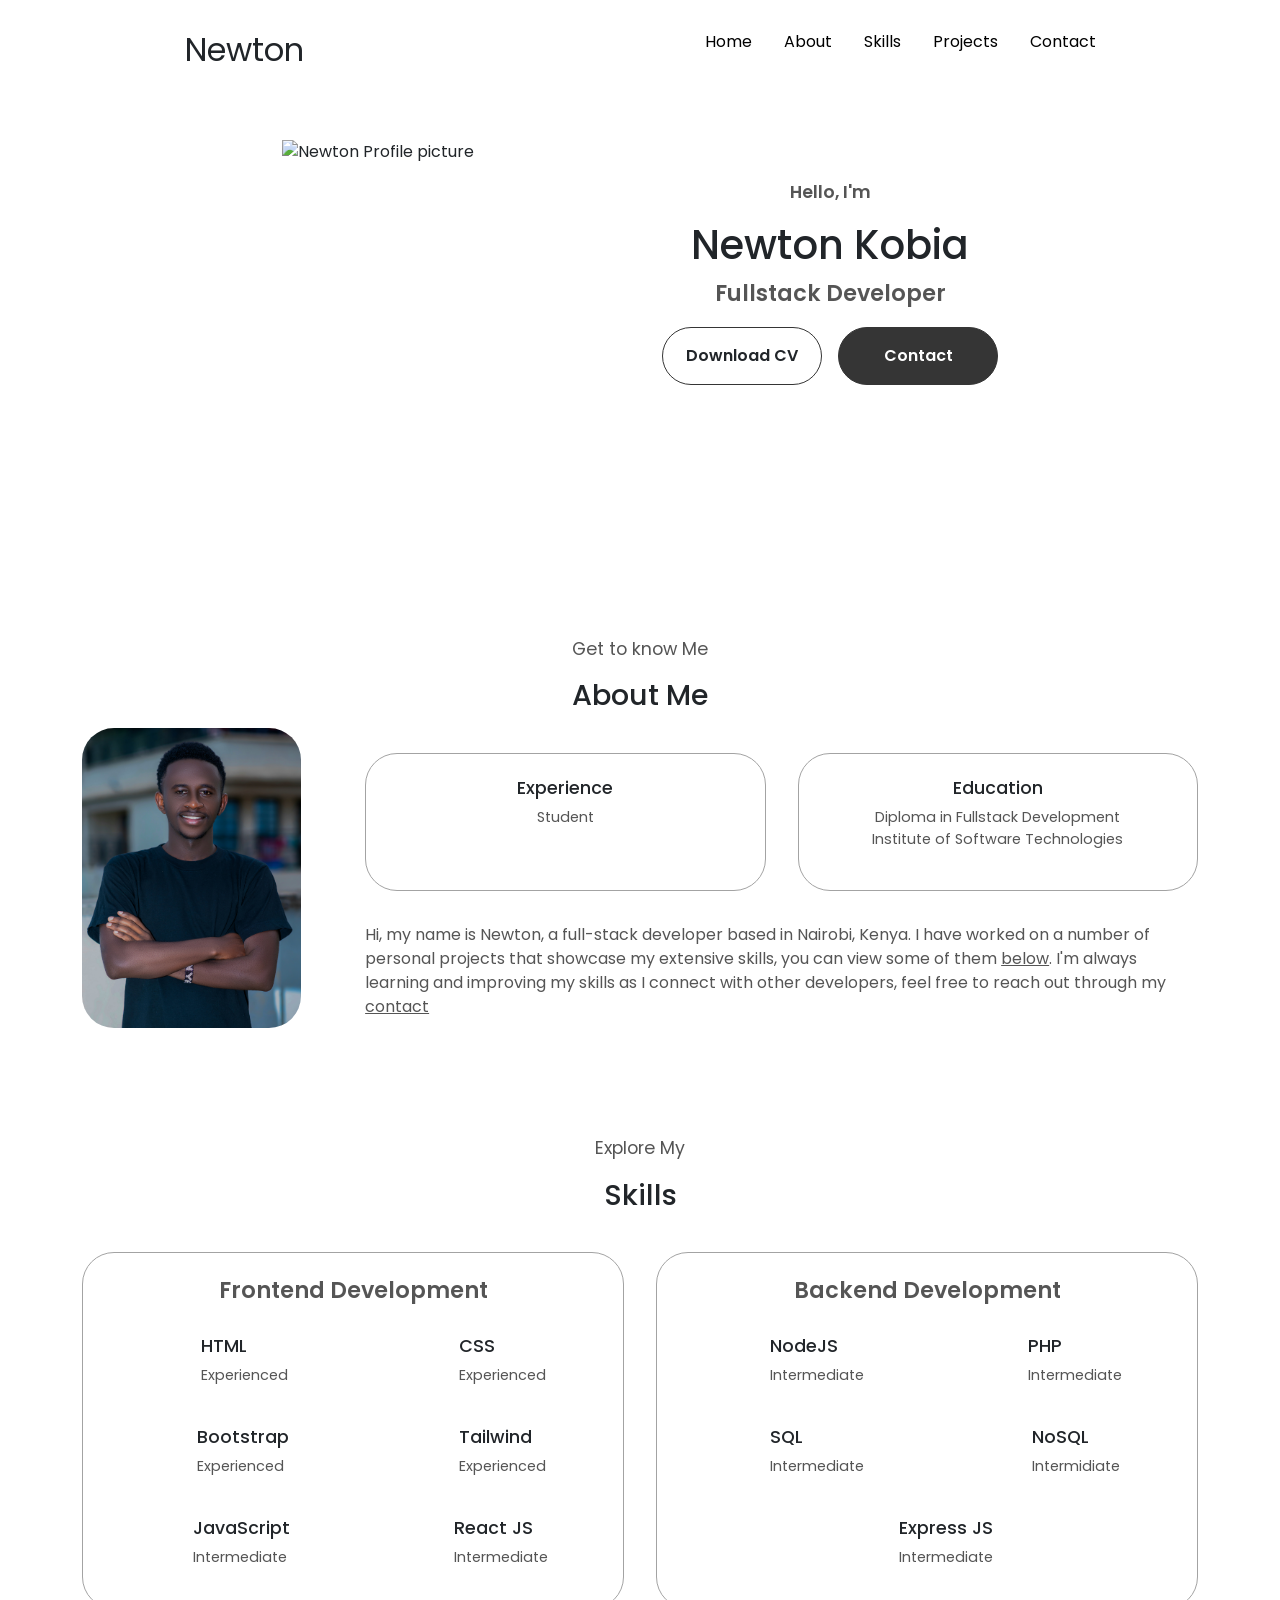
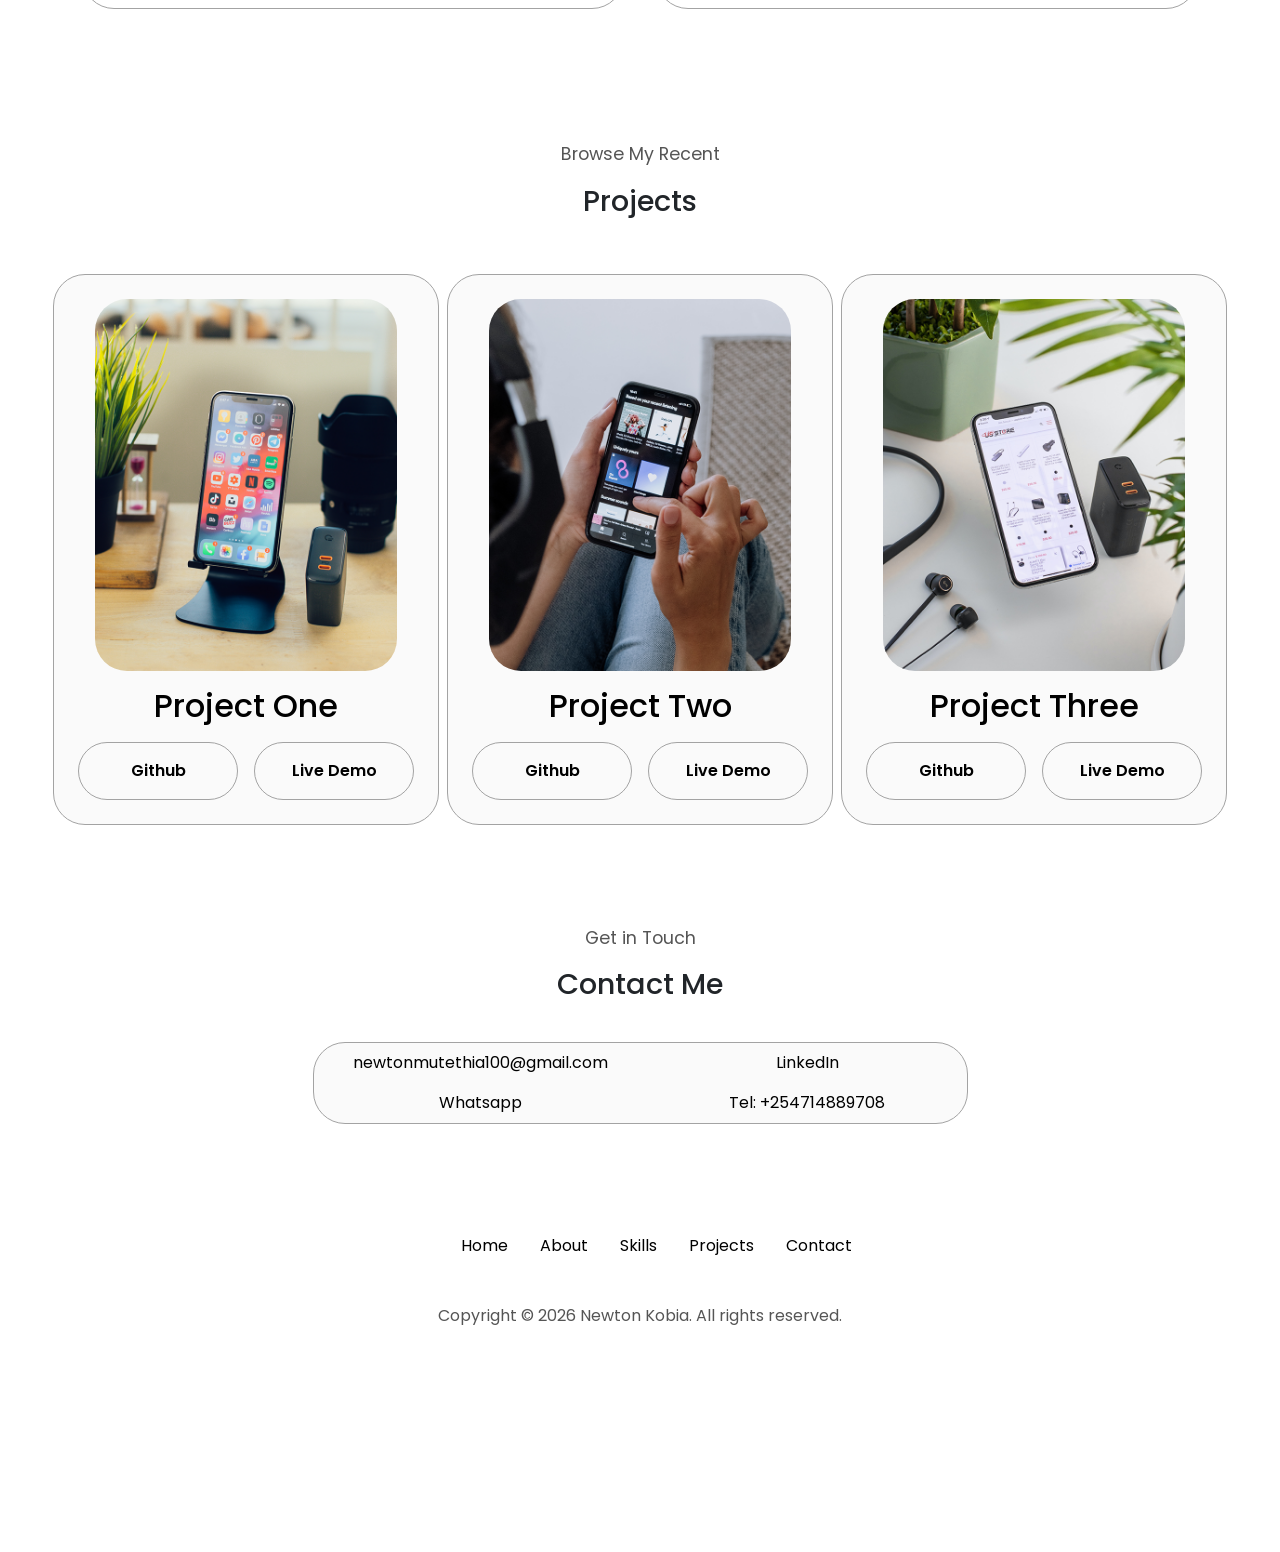
==== index.html @ 24b515c5 "Just changed the directory of the files and put them into another folder" ====
<!DOCTYPE html>
<html lang="en">
<head>
    <meta charset="UTF-8">
    <meta name="viewport" content="width=device-width, initial-scale=1.0">

    <!-- GOOGLE FONTS IMPORT LINKS -->
    <link rel="preconnect" href="https://fonts.googleapis.com">
    <link rel="preconnect" href="https://fonts.gstatic.com" crossorigin>
    <link href="https://fonts.googleapis.com/css2?family=Poppins:ital,wght@0,100;0,200;0,300;0,400;0,500;0,600;0,700;0,800;0,900;1,100;1,200;1,300;1,400;1,500;1,600;1,700;1,800;1,900&display=swap" rel="stylesheet">

    <!-- Links to styling materials -->
    <link href="https://cdn.jsdelivr.net/npm/bootstrap@5.3.3/dist/css/bootstrap.min.css" rel="stylesheet" integrity="sha384-QWTKZyjpPEjISv5WaRU9OFeRpok6YctnYmDr5pNlyT2bRjXh0JMhjY6hW+ALEwIH" crossorigin="anonymous">

    <!-- STYLE SHEETS LINKS -->
     <link rel="stylesheet" href="style.css">
     <link rel="stylesheet" href="mediaquerries.css">

     <!-- FONTAWESOME LINK FOR ICONS -->
     <script src="https://kit.fontawesome.com/ad7a39d08c.js" crossorigin="anonymous"></script>

     <!-- TITLE -->
    <title>Personal Portfolio - Newton Kobia</title>
</head>
<body>
    <div class="container">
        <!-- NAVIGATION LINKS -->
        <div>
            <nav id="desktop-nav" class="fixed-top">
                <div class="logo">Newton</div>
                <div>
                    <ul class="nav-links">
                        <li><a href="#profile">Home</a></li>
                        <li><a href="#about">About</a></li>
                        <li><a href="#experience">Skills</a></li>
                        <li><a href="#projects">Projects</a></li>
                        <li><a href="#contact">Contact</a></li>
                    </ul>
                </div>
            </nav>
            <nav id="hamburger-nav" class="fixed-top">
                <div class="logo">Newton</div>
                <div class="hamburger-menu">
                    <div class="hamburger-icon" onclick="toggleMenu()">
                        <span></span>
                        <span></span>
                        <span></span>
                    </div>
                    <div class="menu-links">
                        <li><a href="#profile" onclick="toggleMenu()">Home</a></li>
                        <li><a href="#about" onclick="toggleMenu()">About</a></li>
                        <li><a href="#experience" onclick="toggleMenu()">Skills</a></li>
                        <li><a href="#projects" onclick="toggleMenu()">Projects</a></li>
                        <li><a href="#contact" onclick="toggleMenu()">Contact</a></li>
                    </div>
                </div>
            </nav>
        </div>

        <section id="profile">
            <div class="section__pic-container">
                <img src="images/image.png" alt="Newton Profile picture">
            </div>
            <div class="section__text">
                <p class="section__text__p1">Hello, I'm</p>
                <h1 class="home-title">Newton Kobia</h1>
                <p class="section__text__p2">Fullstack Developer</p>
                <div class="btn-container">
                    <button class="btn btn-color-2" onclick="window.open('images/Muriti CV.pdf')">
                        Download CV
                    </button>
                    <button class="btn btn-color-1" onclick="location.href='./#contact'">
                        Contact
                    </button>
                </div>
                <div id="socials-container">
                    <a target="_blank" href="https://www.linkedin.com/in/newton-mutethia-3670652b3/"><i class="fa-brands fa-linkedin fa-2x"></i></a></i>
                    <a target="_blank" href="https://github.com/Kobia68"><i class="fa-brands fa-square-github fa-2x"></i></a></i>
                </div>
            </div>
        </section>

        <section id="about">
            <p class="section__text__p1">Get to know Me</p>
            <h1 class="title">About Me</h1>
            <div class="section-container">
                <div class="section__pic-container">
                    <img src="images/user.jpg" alt="Profile picture" class="about-pic">
                </div>
                <div class="about-details-container">
                    <div class="about-containers">
                        <div class="details-container">
                            <i class="fa-solid fa-medal fa-2x"></i>
                            <h3>Experience</h3>
                            <p>Student <!-- <br>Frontend Devepment--></p>
                        </div>
                        <div class="details-container">
                            <i class="fa-solid fa-user-graduate fa-2x"></i>
                            <h3>Education</h3>
                            <p>Diploma in Fullstack Development <br> Institute of Software Technologies</p>
                        </div>
                    </div>
                    <div class="text-container">
                        <p>Hi, my name is Newton, a full-stack developer based in Nairobi, Kenya. I have worked on a number of personal projects that showcase my extensive skills, you can view some of them <a style="color: #555;" href="#projects" onclick="toggleMenu()">below</a>. I'm always learning and improving my skills as I connect with other developers, feel free to reach out through my <a style="color: #555;" href="#contact" onclick="toggleMenu()">contact</a> </I></p>
                    </div>
                </div>
            </div>
        </section>

        <section id="experience">
            <p class="section__text__p1">Explore My</p>
            <h1 class="title">Skills</h1>
            <div class="experience-details-container">
                <div class="about-containers">
                    <div class="details-container">
                        <h2 class="experience-sub-title">Frontend Development</h2>
                        <div class="article-container">
                            <article>
                                <i class="fa-solid fa-circle-check"></i>
                                <div>
                                    <h3>HTML</h3>
                                    <p>Experienced</p>
                                </div>
                            </article>
                            <article>
                                <i class="fa-solid fa-circle-check"></i>
                                <div>
                                    <h3>CSS</h3>
                                    <p>Experienced</p>
                                </div>
                            </article>
                            
                            <article>
                                <i class="fa-solid fa-circle-check"></i>
                                <div>
                                    <h3>Bootstrap</h3>
                                    <p>Experienced</p>
                                </div>
                            </article>
                            <article>
                                <i class="fa-solid fa-circle-check"></i>
                                <div>
                                    <h3>Tailwind</h3>
                                    <p>Experienced</p>
                                </div>
                            </article>
                            <article>
                                <i class="fa-solid fa-circle-check"></i>
                                <div>
                                    <h3>JavaScript</h3>
                                    <p>Intermediate</p>
                                </div>
                            </article>
                            <article>
                                <i class="fa-solid fa-circle-check"></i>
                                <div>
                                    <h3>React JS</h3>
                                    <p>Intermediate</p>
                                </div>
                            </article>
                        </div>
                    </div>
                    <div class="details-container">
                        <h2 class="experience-sub-title">Backend Development</h2>
                        <div class="article-container">
                            <article>
                                <i class="fa-solid fa-circle-check"></i>
                                <div>
                                    <h3>NodeJS</h3>
                                    <p>Intermediate</p>
                                </div>
                            </article>
                            <article>
                                <i class="fa-solid fa-circle-check"></i>
                                <div>
                                    <h3>PHP</h3>
                                    <p>Intermediate</p>
                                </div>
                            </article>
                            
                            <article>
                                <i class="fa-solid fa-circle-check"></i>
                                <div>
                                    <h3>SQL</h3>
                                    <p>Intermediate</p>
                                </div>
                            </article>
                            <article>
                                <i class="fa-solid fa-circle-check"></i>
                                <div>
                                    <h3>NoSQL</h3>
                                    <p>Intermidiate</p>
                                </div>
                            </article>
                            <article>
                                <i class="fa-solid fa-circle-check"></i>
                                <div>
                                    <h3>Express JS</h3>
                                    <p>Intermediate</p>
                                </div>
                            </article>
                            <!-- <article>
                                <i class="fa-solid fa-circle-check"></i>
                                <div>
                                    <h3>TypeScript</h3>
                                    <p>Intermediate</p>
                                </div>
                            </article> -->
                        </div>
                    </div>
                </div>
            </div>
        </section>

        <section id="projects">
            <p class="section__text__p1">Browse My Recent</p>
            <h3 class="title">Projects</h3>
            <div class="experience-details-container">
                <div class="project-containers">
                    <div class="details-container color-container">
                        <div class="article-container">
                            <img src="images/work-1.png" class="project-img" alt="">
                        </div>
                        <h2 class="exprience-sub-title project-title">Project One</h2>
                        <div class="btn-container">
                            <button class="btn btn-color-2 project-btn" onclick="location.href='https://github.com/'">Github</button>
                            
                            <button class="btn btn-color-2 project-btn" onclick="location.href='https://github.com/'">Live Demo</button>
                        </div>
                    </div>
                    <div class="details-container color-container">
                        <div class="article-container">
                            <img src="images/work-2.png" class="project-img" alt="">
                        </div>
                        <h2 class="exprience-sub-title project-title">Project Two</h2>
                        <div class="btn-container">
                            <button class="btn btn-color-2 project-btn" onclick="location.href='https://github.com/'">Github</button>
                            
                            <button class="btn btn-color-2 project-btn" onclick="location.href='https://github.com/'">Live Demo</button>
                        </div>
                    </div>
                    <div class="details-container color-container">
                        <div class="article-container">
                            <img src="images/work-3.png" class="project-img" alt="">
                        </div>
                        <h2 class="exprience-sub-title project-title">Project Three</h2>
                        <div class="btn-container">
                            <button class="btn btn-color-2 project-btn" onclick="location.href='https://github.com/'">Github</button>
                            
                            <button class="btn btn-color-2 project-btn" onclick="location.href='https://github.com/'">Live Demo</button>
                        </div>
                    </div>
                </div>
            </div>
        </section>

        <section id="contact">
            <p class="section__text__p1">Get in Touch</p>
            <h3 class="title">Contact Me</h3>
            <div class="contact-info-upper-container">
                    <div class="contact-info-container">
                        <i class="fa-solid fa-envelope fa-xl"></i>                  
                            <a href="mailto:newtonmutethia100@gmail.com">
                                newtonmutethia100@gmail.com
                            </a>
                    </div>
                    <div class="contact-info-container">
                        <i class="fa-brands fa-linkedin fa-xl"></i>                   
                            <a href="https://www.linkedin.com/in/newton-mutethia-3670652b3/">
                                LinkedIn
                            </a>
                    </div> 
                    <div class="contact-info-container">
                        <i class="fw-semibold fa-brands fa-whatsapp fa-xl"></i>                   
                            <a href="https://wa.me/+254714889708" target="_blank">
                                Whatsapp
                            </a>
                    </div> 
                    <div class="contact-info-container">
                        <i class="fw-semibold fa-solid fa-phone fa-xl"></i>                   
                            <a href="tel: +254714889708">
                                Tel: +254714889708
                            </a>
                    </div> 
            </div>

            <footer>
                <nav>
                    <div class="nav-links-container">
                        <ul class="nav-links">
                            <li><a href="#profile">Home</a></li>
                            <li><a href="#about">About</a></li>
                            <li><a href="#experience">Skills</a></li>
                            <li><a href="#projects">Projects</a></li>
                            <li><a href="#contact">Contact</a></li>
                        </ul>
                    </div>
                </nav>
                <p>Copyright &#169; <span id="copyrightYear"></span> Newton Kobia. All rights reserved.</p>
            </footer>
        </section>
        
    </div>


    <script src="https://cdn.jsdelivr.net/npm/bootstrap@5.3.3/dist/js/bootstrap.bundle.min.js" integrity="sha384-YvpcrYf0tY3lHB60NNkmXc5s9fDVZLESaAA55NDzOxhy9GkcIdslK1eN7N6jIeHz" crossorigin="anonymous"></script>
    <script src="index.js"></script>
</body>
</html>
---- style.css ----
* {
    margin: 0;
    padding: 0;
    font-family: "Poppins", sans-serif;
    box-sizing: border-box;
}

html {
    scroll-behavior: smooth;
}

p {
    color: #555555;
}

/* TRANSITIONS */

a, .btn {
    transition: all 300ms ease;
}

nav, .nav-links {
    display: flex;
}

nav {
    justify-content: space-around;
    align-items: center;
    height: 100px;
    background: #fff;
}

.nav-links {
    gap: 2rem;
    list-style: none;
    font-size: 1rem;
}

.nav-links a {
    color: #000;
    text-decoration: none;
    text-decoration-color: #fff;
    position: relative;
    transition: 0.15s;
}

.nav-links a:hover {
    color: grey;
}

.nav-links a::after {
    content: '';
    background-color: grey;
    height: 0;
    width: 100%;
    position: absolute;
    bottom: -6px;
    left: 0;
    transition: 0.15s;
}

.nav-links a:hover::after {
    height: 3px;
}

.logo {
    font-size: 2rem;
}

.logo:hover {
    cursor: default;
}

/* HAMBUGER MENU */
#hamburger-nav {
    display: none;
}
.hamburger-menu {
    position: relative;
    display: inline-block;
}
.hamburger-icon {
    display: flex;
    flex-direction: column;
    justify-content: space-between;
    height: 24px;
    width: 30px;
    cursor: pointer;
}

.hamburger-icon span {
    width: 100%;
    height: 2px;
    background-color: #000;
    transition: all 0.3 ease-in-out;
}

.menu-links {
    position: absolute;
    top: 100%;
    right: 0;
    background-color: #fff;
    width: fit-content;
    max-height: 0;
    overflow: hidden;
    transition: all 0.3 ease-in-out;
}

.menu-links a {
    display: block;
    padding: 10px;
    text-align: center;
    font-size: 1rem;
    color: #000;
    text-decoration: none;
    transition: all 0.3 ease-in-out;
}

.menu-links li {
    list-style: none;
}

.menu-links.open { 
    max-height: 300px;
}

.hamburger-icon.open span:first-child {
    transform: rotate(45deg) translate(10px, 5px)
}

.hamburger-icon.open span:nth-child(2) {
    opacity: 0;
}

.hamburger-icon.open span:last-child {
    transform: rotate(-45deg) translate(10px, -5px)
}

.hamburger-icon span:first-child {
    transform: none;
    
}

.hamburger-icon span:first-child {
    opacity: 1;

}

.hamburger-icon span:first-child {
    transform: none;
}

/* SECTIONS */
section {
    padding-top: 100px;
    height: fit-content;
}

#profile {
    display: flex;
    justify-content: center;
    align-items: center;
    gap: 5rem;
    padding-top: 140px;
}

.section__pic-container {
    display: flex;
    height: 300px;
    width: 300px;
    margin: auto 0;
}

.section__text {
    align-self: center;
    text-align: center;
}

.section__text p {
    font-weight: 600;
}

.section__text__p1 {
    text-align: center;
    font-size: 1.1rem;
}

.section__text__p2 {
    font-size: 1.4rem;
    margin-bottom: 1rem;
}

.home-title {
    font-size: 2.5rem;
}

.title {
    font-size: 1.8rem;
    text-align: center;
}

#socials-container {
    display: flex;
    justify-content: center;
    margin-top: 1rem;
    gap: 1rem;
}

#socials-container a {
    text-decoration: none;
    color: #353535;
}

/* BUTTONS */
.btn-container {
    display: flex;
    justify-content: center;
    gap: 1rem;
}

.btn {
    font-weight: 600;
    transition: all 300ms ease;
    padding: 1rem;
    width: 10rem;
    border-radius: 2rem;
}

.btn-color-1,
.btn-color-2 {
    border: rgb(53, 53, 53) 0.1rem solid;
}

.btn-color-1:hover,
.btn-color-2:hover {
    cursor: pointer;
}

.btn-color-1,
.btn-color-2:hover {
    background: #353535;
    color: #fff;
}

.btn-color-1:hover {
    background: #000;
    color: #fff;
}

.btn-color-2 {
    background: none;
}

.btn-color-2:hover {
    border: #fff 0.1rem solid;
}

.btn-container {
    gap: 1rem;
}

/* ABOUT SECTION */
#about,
#experience {
    position: relative;
}

.about-containers {
    gap: 2rem;
    margin: 2rem 0;
}

.about-details-container {
    justify-content: center;
    flex-direction: column;
}

.about-containers,
.about-details-container {
    display: flex;
}

.about-pic {
    border-radius: 2rem;
}

.details-container {
    padding: 1.5rem;
    flex: 1;
    background: #fff;
    border-radius: 2rem;
    border: rgb(53, 53, 53) 0.1rem solid;
    border-color: rgb(163, 163, 163);
    text-align: center;
}

.details-container h3 {
    font-size: 1.1rem;
}

.details-container p {
    font-size: 0.9rem;
}

.section-container {
    gap: 4rem;
    height: 80%;
    display: flex;
}

.section-pic-container {
    height: 400px;
    width: 400px;
    margin: auto 0;
}

.experience-sub-title {
    color: #555555;
    font-weight: 600;
    font-size: 1.4rem;
    margin-bottom: 2rem;
}

.experience-details-container {
    display: flex;
    justify-content: center;
    flex-direction: column;
}

.article-container {
    display: flex;
    text-align: initial;
    flex-wrap: wrap;
    flex-direction: row;
    gap: 1.5rem;
    justify-content: space-around;
}

article {
    display: flex;
    width: 10rem;
    justify-content: space-around;
    align-items: center;
    gap: 0.5rem;
}


/* PROJECTS SECTION CSS */

#projects {
    position: relative;
}

.project-containers {
    display: flex;
    flex: 1;
    flex-direction: row;
    align-items: center;
    justify-content: center;
    gap: 0.5rem;
    padding-top: 3rem;
}

.color-container {
    border-color: #a3a3a3;
    background: #fafafa;
}

.project-img {
    border-radius: 2rem;
    width: 90%;
    height: 90%;
}

.project-title {
    margin: 1rem;
    color: #000;
}

.project-btn {
    color: #000;
    border-color: rgb(163, 163, 163);
}

/* CONTACT SECTION CSS */
#contact {
    display: flex;
    justify-content: center;
    flex-direction: column;
    height: fit-content;
    margin: 0;
}

.contact-info-upper-container {
    display: flex;
    flex-wrap: wrap;
    justify-content: space-around;
    border-radius: 2rem;
    border: rgb(53,53,53) 0.1rem solid;
    border-color: rgb(163, 163, 163);
    background: rgb(250, 250, 250);
    margin: 2rem auto;
}

.contact-info-container {
    display: flex;
    align-items: center;
    justify-content: center;
    flex: 1 1 calc(33.33% - 20px);
    gap: 0.5rem;
    padding: 0.5rem;
}

.contact-info-container a {
    font-size: 1rem;
    text-decoration: none;
    color: #000;
}

.contact-info-container a:hover {
    color: #525252;
}

/* FOOTER SECTION CSS */
footer {
    margin: 3rem auto;
    height: 300px;
    position: relative;
}

footer p {
    text-align: center;
}
---- mediaquerries.css ----
@media screen and (max-width : 1400px) {
    #profile {
        height: fit-content;
        margin-bottom: 6rem;
    }
    .about-containers {
        flex-wrap: wrap;
    }
}

@media screen and (max-width : 1200px) {
    #desktop-nav {
        display: none;
    }
    #hamburger-nav {
        display: flex;
    }
    .experience-details-container {
        margin-top: 2rem;
    }
    #profile,
    .section-container {
        display: block;
    }
    section,
    .section-container {
        height: fit-content;
    }
    section {
        margin: 0 5%;
    }
    .section__pic-container {
        width: 275px;
        height: 275px;
        margin: 0 auto 2rem;
    }
    .about-containers {
        margin-top: 0;
    }
    .project-containers {
        display: flex;
        flex: 1;
        flex-direction: column;
        align-items: center;
        justify-content: center;
        gap: 0.5rem;
        padding-top: 3rem;
    }
}

@media screen and (max-width : 720px) {
    .contact-info-upper-container {
        display: flex;
        flex-direction: column;
        gap: 2rem;
        padding: 1rem;
    }
    .contact-info-container a {
        font-size: 1rem;
    }
}


@media screen and (max-width : 600px) {
    #contact,
    footer {
        height: fit-content;
    }
    #profile {
        height: fit-content;
        margin-bottom: 0;
    }
    article {
        font-size: 1rem;
    }
    footer nav {
        height: fit-content;
        margin-bottom: 2rem;
    }
    .about-containers,
    .contact-info-upper-container,
    .btn-container {
        flex-wrap: wrap;
    }
    .contact-info-container {
        margin: 0;
    }
    .contact-info-container p,
    .nav-links li a {
        font-size: 1rem;
    }
    .experience-sub-title {
        font-size: 1.25rem;
    }
    .logo {
        font-size: 1.5rem;
    }
    footer {
        margin: 0;
    }
    .nav-links {
        flex-direction: column;
        gap: 0.5rem;
        text-align: center;
        padding: 0;
    }
    .section__pic-container {
        width: auto;
        justify-content: center;
    }
    .section__text__p2 {
        font-size: 1.25rem;
    }
    .title {
        font-size: 2rem;
    }
    .text-container {
        text-align: justify;
    }
}
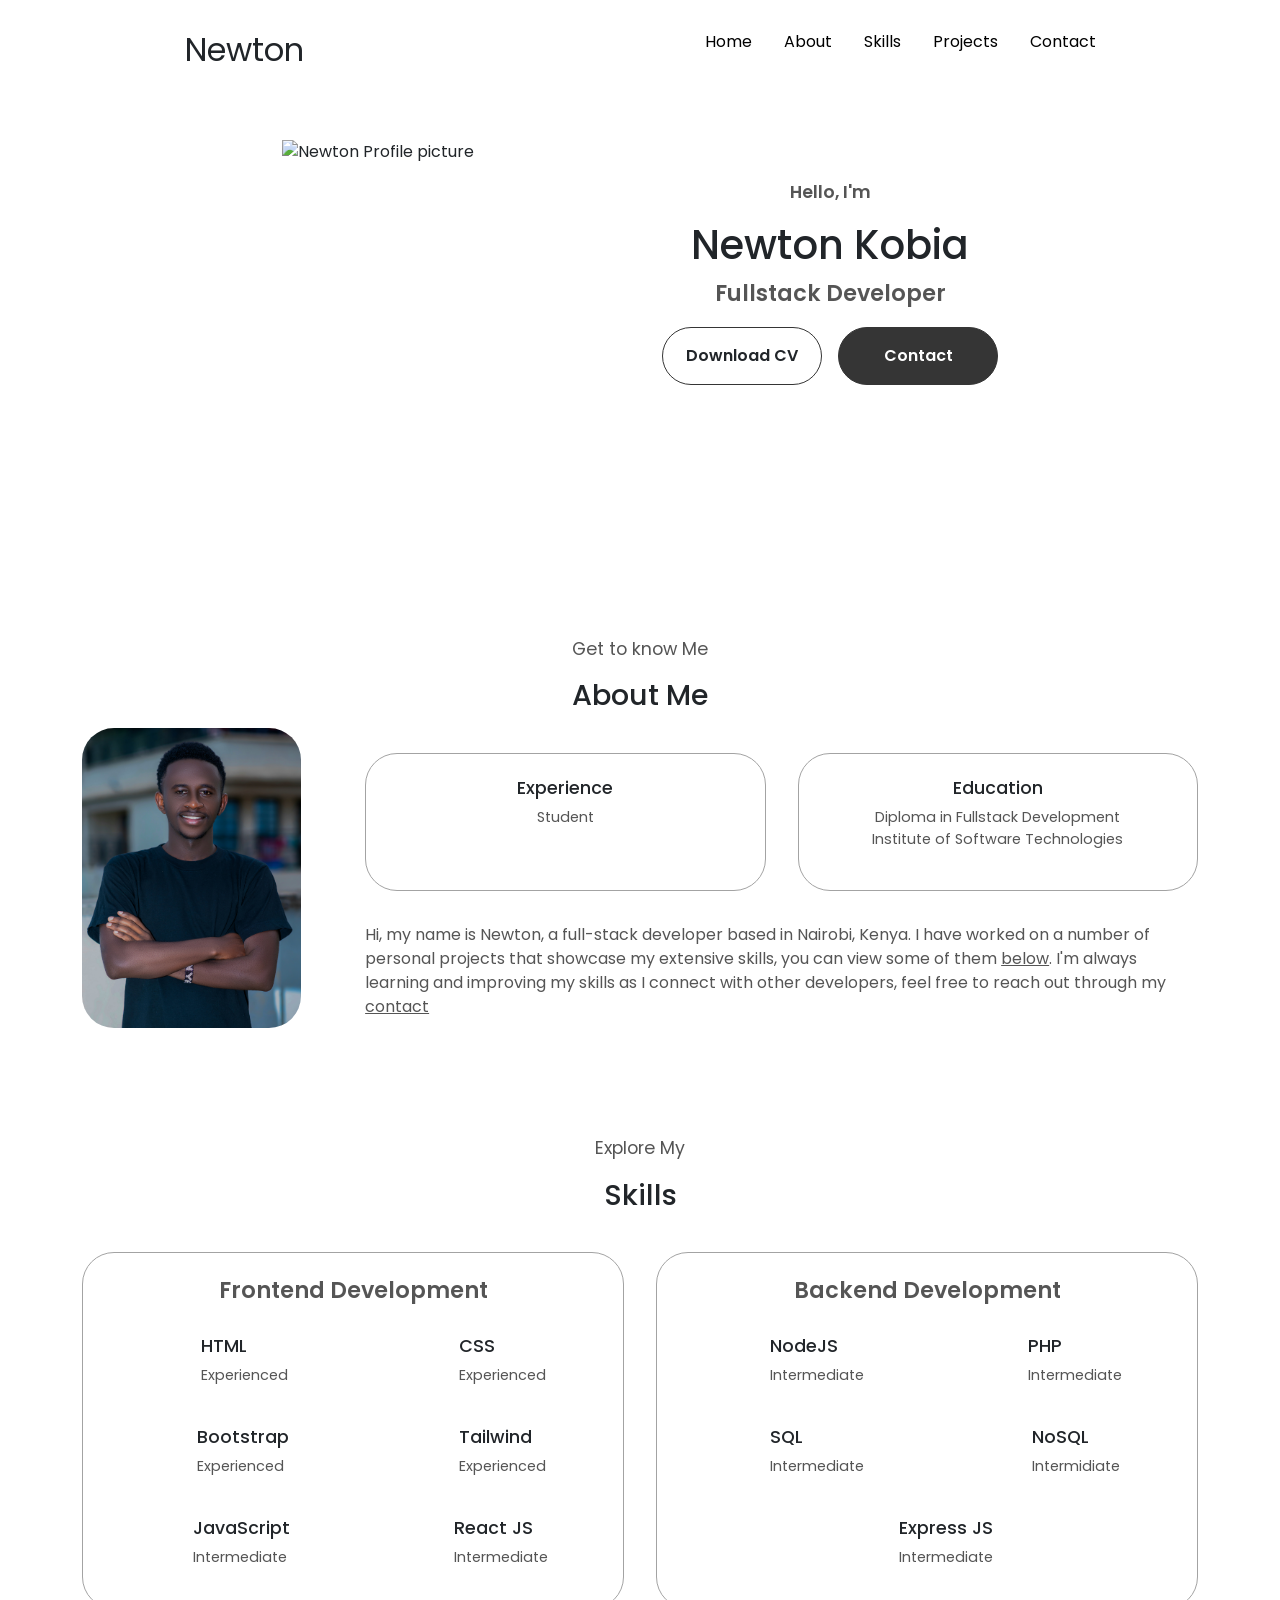
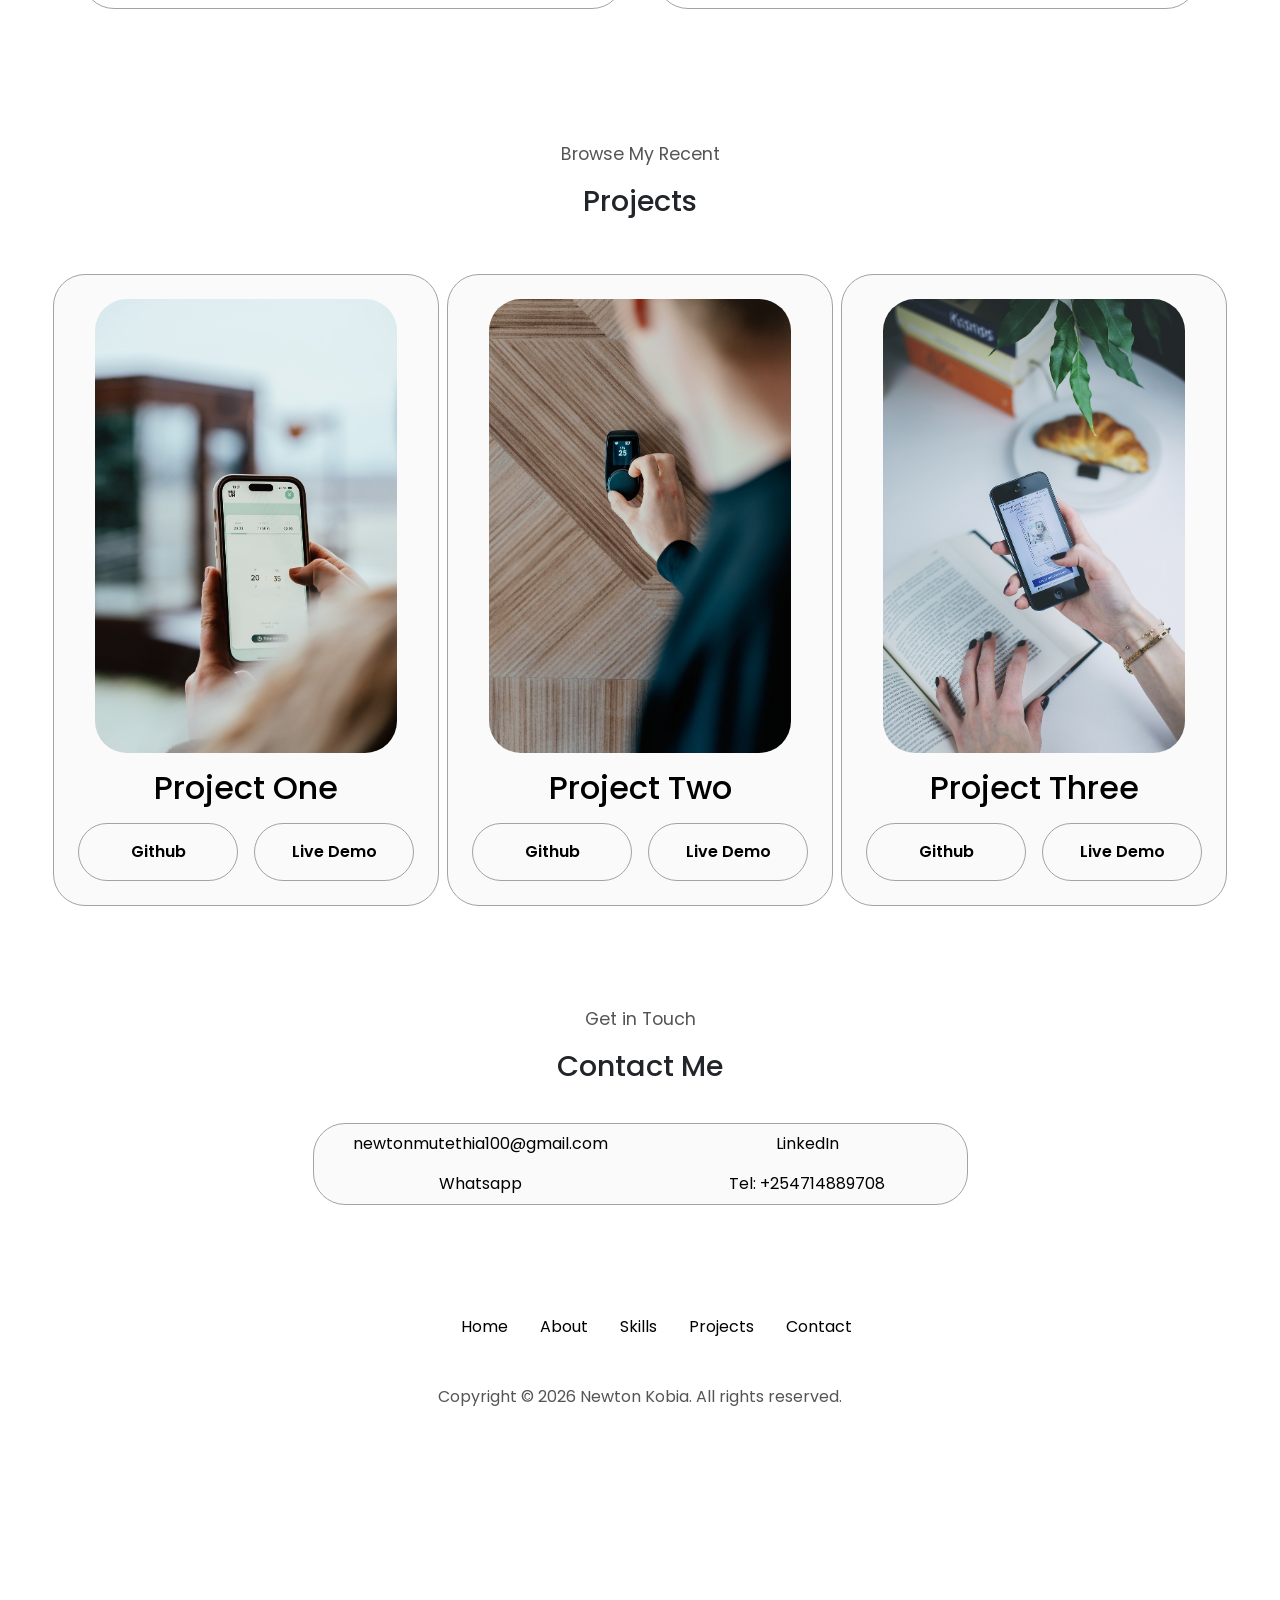
==== commit 14eb40ba: "I changed the links for the buttons to open on a new page whenever clicked" ====
--- a/index.html
+++ b/index.html
@@ -84,7 +84,7 @@
             <p class="section__text__p1">Get to know Me</p>
             <h1 class="title">About Me</h1>
             <div class="section-container">
-                <div class="section__pic-container">
+                <div class="section__pic-container about-section-pic">
                     <img src="images/user.jpg" alt="Profile picture" class="about-pic">
                 </div>
                 <div class="about-details-container">
@@ -101,7 +101,7 @@
                         </div>
                     </div>
                     <div class="text-container">
-                        <p>Hi, my name is Newton, a full-stack developer based in Nairobi, Kenya. I have worked on a number of personal projects that showcase my extensive skills, you can view some of them <a style="color: #555;" href="#projects" onclick="toggleMenu()">below</a>. I'm always learning and improving my skills as I connect with other developers, feel free to reach out through my <a style="color: #555;" href="#contact" onclick="toggleMenu()">contact</a> </I></p>
+                        <p>Hi, my name is Newton, a full-stack developer based in Nairobi, Kenya. I have worked on a number of personal projects that showcase my extensive skills, you can view some of them <a style="color: #555;" href="#projects">below</a>. I'm always learning and improving my skills as I connect with other developers, feel free to reach out through my <a style="color: #555;" href="#contact"">contact</a> </I></p>
                     </div>
                 </div>
             </div>
@@ -219,35 +219,37 @@
                 <div class="project-containers">
                     <div class="details-container color-container">
                         <div class="article-container">
-                            <img src="images/work-1.png" class="project-img" alt="">
+                            <img src="images/work-1.jpg" class="project-img" alt="">
                         </div>
                         <h2 class="exprience-sub-title project-title">Project One</h2>
                         <div class="btn-container">
-                            <button class="btn btn-color-2 project-btn" onclick="location.href='https://github.com/'">Github</button>
-                            
-                            <button class="btn btn-color-2 project-btn" onclick="location.href='https://github.com/'">Live Demo</button>
+                            <button class="btn btn-color-2 project-btn" onclick="window.open('https://github.com/', '_blank')">Github</button>
+                            
+                            <button class="btn btn-color-2 project-btn" onclick="window.open('https://github.com/', '_blank')">Live Demo</button>
+
                         </div>
                     </div>
                     <div class="details-container color-container">
                         <div class="article-container">
-                            <img src="images/work-2.png" class="project-img" alt="">
+                            <img src="images/work-2.jpg" class="project-img" alt="">
                         </div>
                         <h2 class="exprience-sub-title project-title">Project Two</h2>
                         <div class="btn-container">
-                            <button class="btn btn-color-2 project-btn" onclick="location.href='https://github.com/'">Github</button>
-                            
-                            <button class="btn btn-color-2 project-btn" onclick="location.href='https://github.com/'">Live Demo</button>
+                            <button class="btn btn-color-2 project-btn" onclick="window.open('https://github.com/', '_blank')">Github</button>
+                            
+                            <button class="btn btn-color-2 project-btn" onclick="window.open('https://github.com/', '_blank')">Live Demo</button>
+
                         </div>
                     </div>
                     <div class="details-container color-container">
                         <div class="article-container">
-                            <img src="images/work-3.png" class="project-img" alt="">
+                            <img src="images/work-3.jpg" class="project-img" alt="">
                         </div>
                         <h2 class="exprience-sub-title project-title">Project Three</h2>
                         <div class="btn-container">
-                            <button class="btn btn-color-2 project-btn" onclick="location.href='https://github.com/'">Github</button>
-                            
-                            <button class="btn btn-color-2 project-btn" onclick="location.href='https://github.com/'">Live Demo</button>
+                            <button class="btn btn-color-2 project-btn" onclick="window.open('https://github.com/', '_blank')">Github</button>
+                            
+                            <button class="btn btn-color-2 project-btn" onclick="window.open('https://github.com/', '_blank')">Live Demo</button>
                         </div>
                     </div>
                 </div>
--- a/style.css
+++ b/style.css
@@ -137,8 +137,7 @@
 }
 
 .hamburger-icon span:first-child {
-    transform: none;
-    
+    transform: none;    
 }
 
 .hamburger-icon span:first-child {
@@ -278,6 +277,11 @@
 .about-containers,
 .about-details-container {
     display: flex;
+}
+
+.about-section-pic {
+    display: flex;
+    justify-content: center;
 }
 
 .about-pic {
--- a/mediaquerries.css
+++ b/mediaquerries.css
@@ -117,4 +117,4 @@
     .text-container {
         text-align: justify;
     }
-}
+}
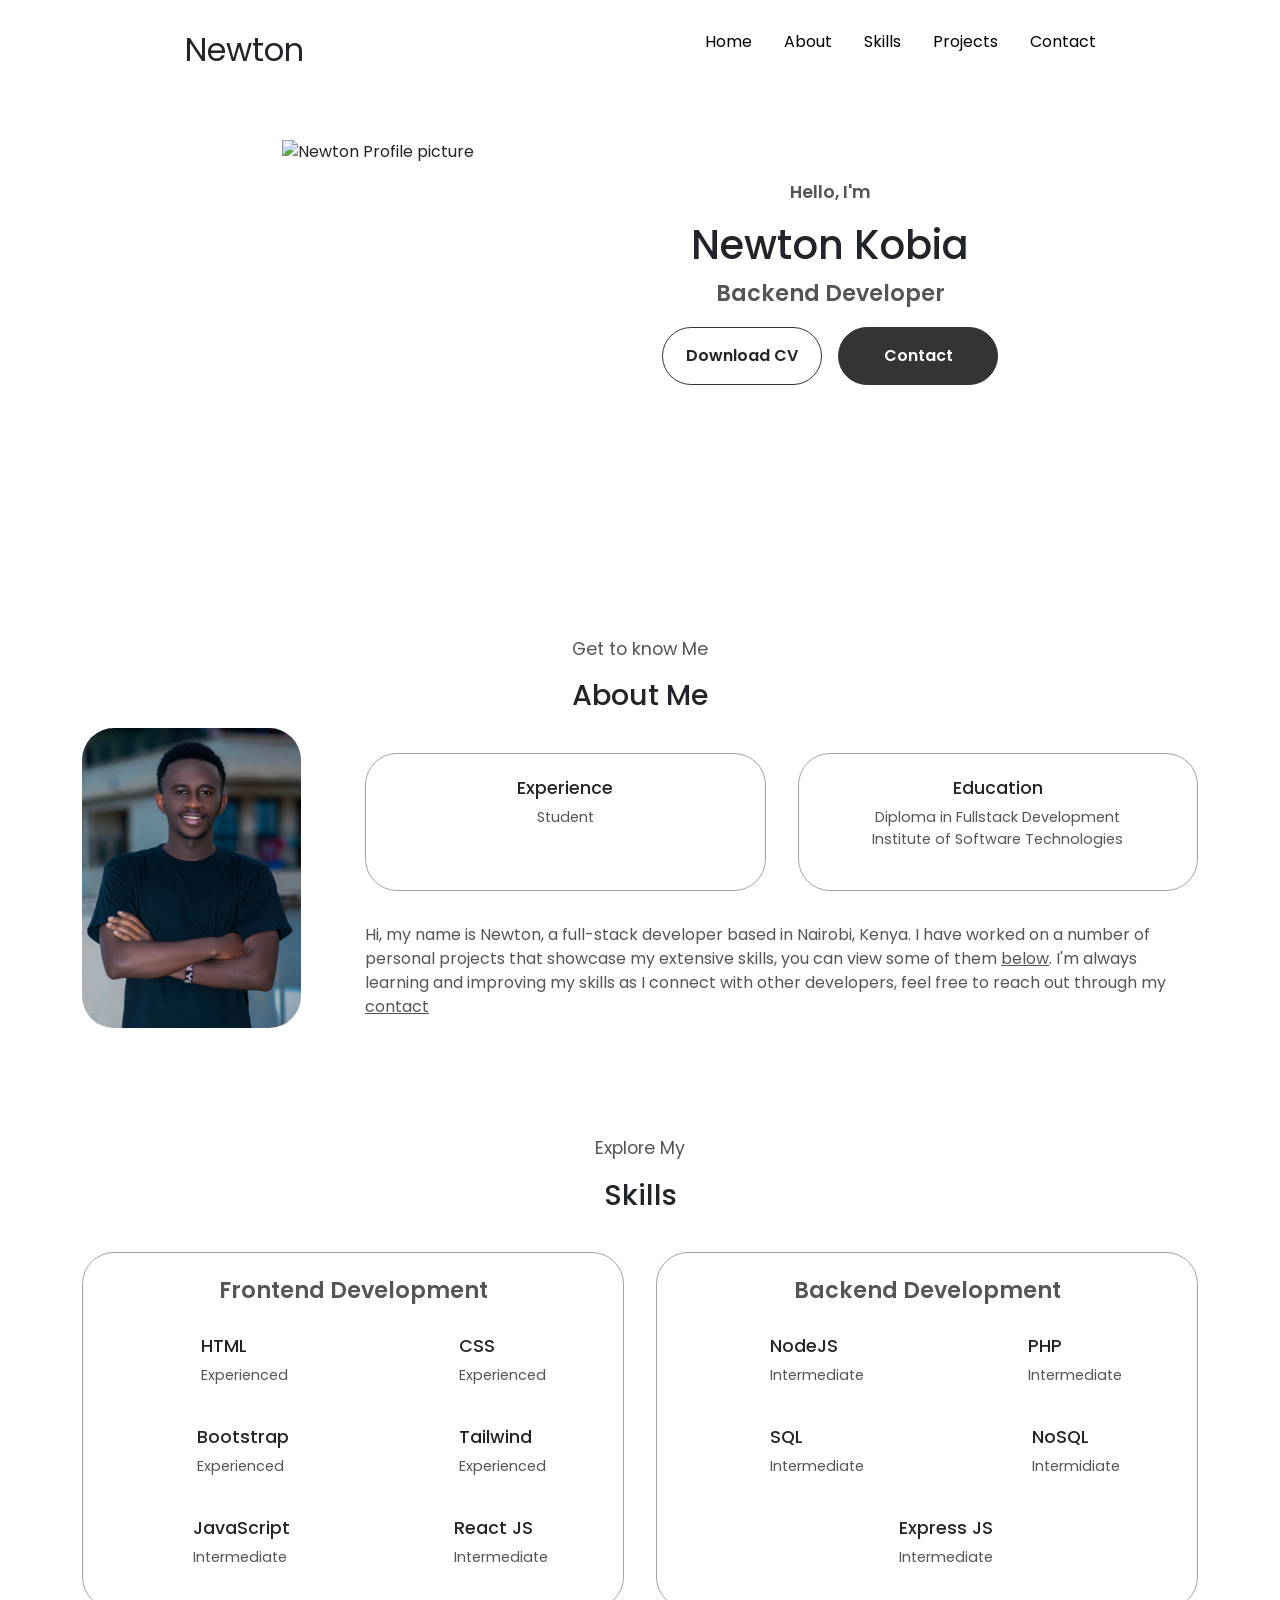
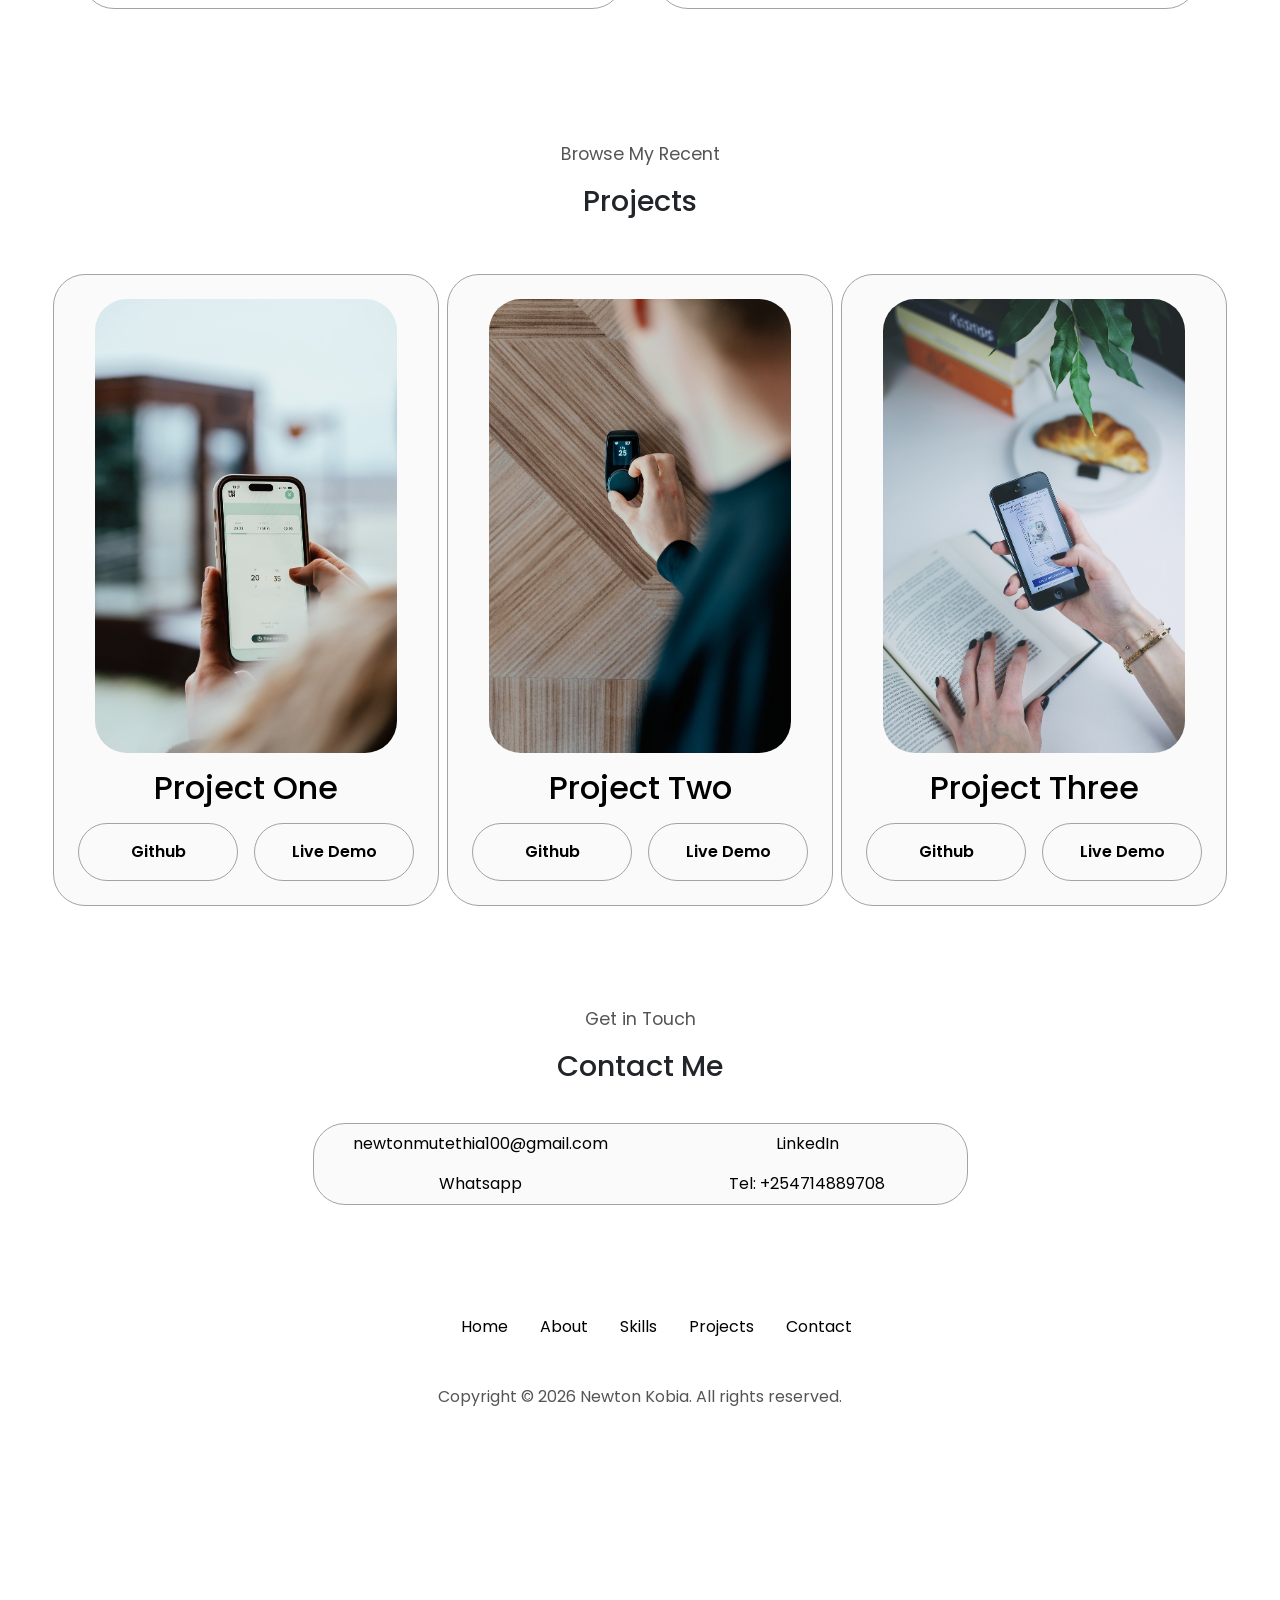
==== commit 0c6a6b27: "Changed role to backend dev and modified some links to open on new page" ====
--- a/index.html
+++ b/index.html
@@ -64,7 +64,7 @@
             <div class="section__text">
                 <p class="section__text__p1">Hello, I'm</p>
                 <h1 class="home-title">Newton Kobia</h1>
-                <p class="section__text__p2">Fullstack Developer</p>
+                <p class="section__text__p2">Backend Developer</p>
                 <div class="btn-container">
                     <button class="btn btn-color-2" onclick="window.open('images/Muriti CV.pdf')">
                         Download CV
@@ -268,13 +268,13 @@
                     </div>
                     <div class="contact-info-container">
                         <i class="fa-brands fa-linkedin fa-xl"></i>                   
-                            <a href="https://www.linkedin.com/in/newton-mutethia-3670652b3/">
+                            <a target="_blank" href="https://www.linkedin.com/in/newton-mutethia-3670652b3/">
                                 LinkedIn
                             </a>
                     </div> 
                     <div class="contact-info-container">
                         <i class="fw-semibold fa-brands fa-whatsapp fa-xl"></i>                   
-                            <a href="https://wa.me/+254714889708" target="_blank">
+                            <a target="_blank" href="https://wa.me/+254714889708" target="_blank">
                                 Whatsapp
                             </a>
                     </div> 
@@ -308,4 +308,4 @@
     <script src="https://cdn.jsdelivr.net/npm/bootstrap@5.3.3/dist/js/bootstrap.bundle.min.js" integrity="sha384-YvpcrYf0tY3lHB60NNkmXc5s9fDVZLESaAA55NDzOxhy9GkcIdslK1eN7N6jIeHz" crossorigin="anonymous"></script>
     <script src="index.js"></script>
 </body>
-</html>+</html>
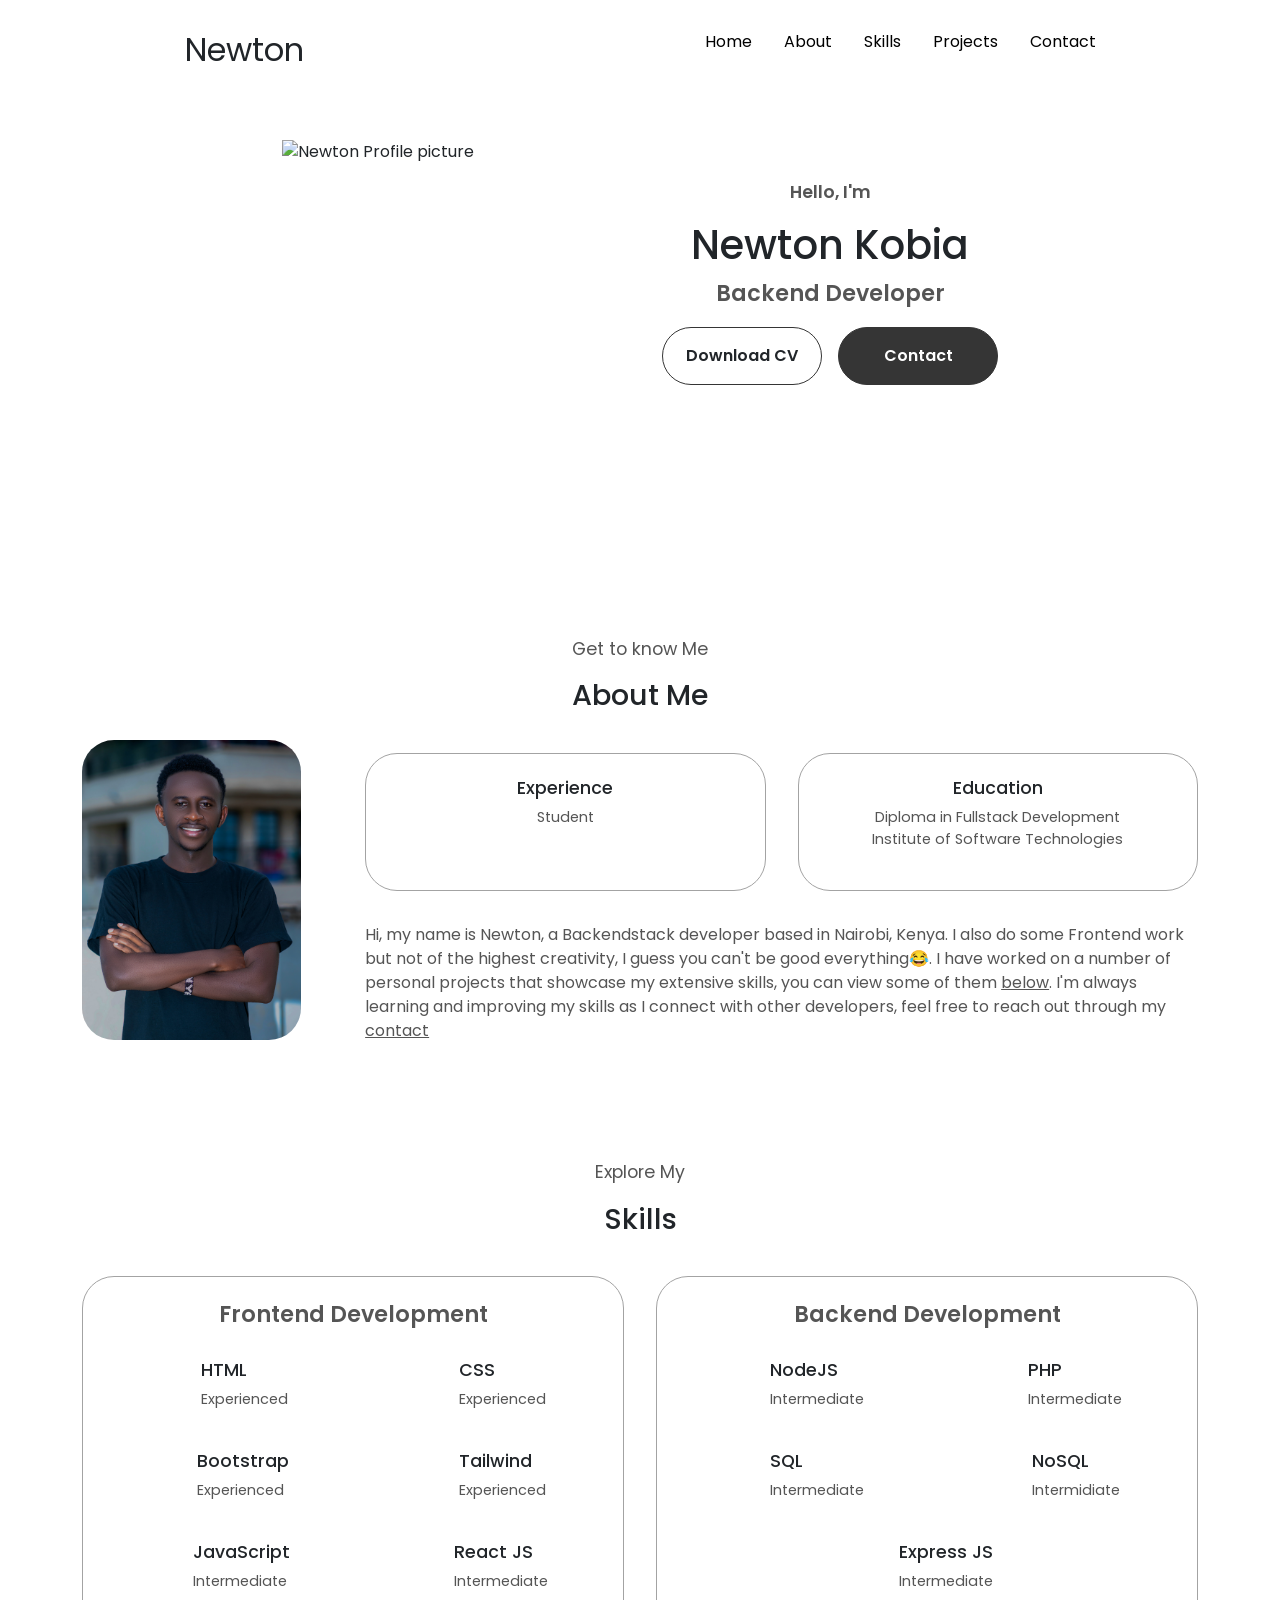
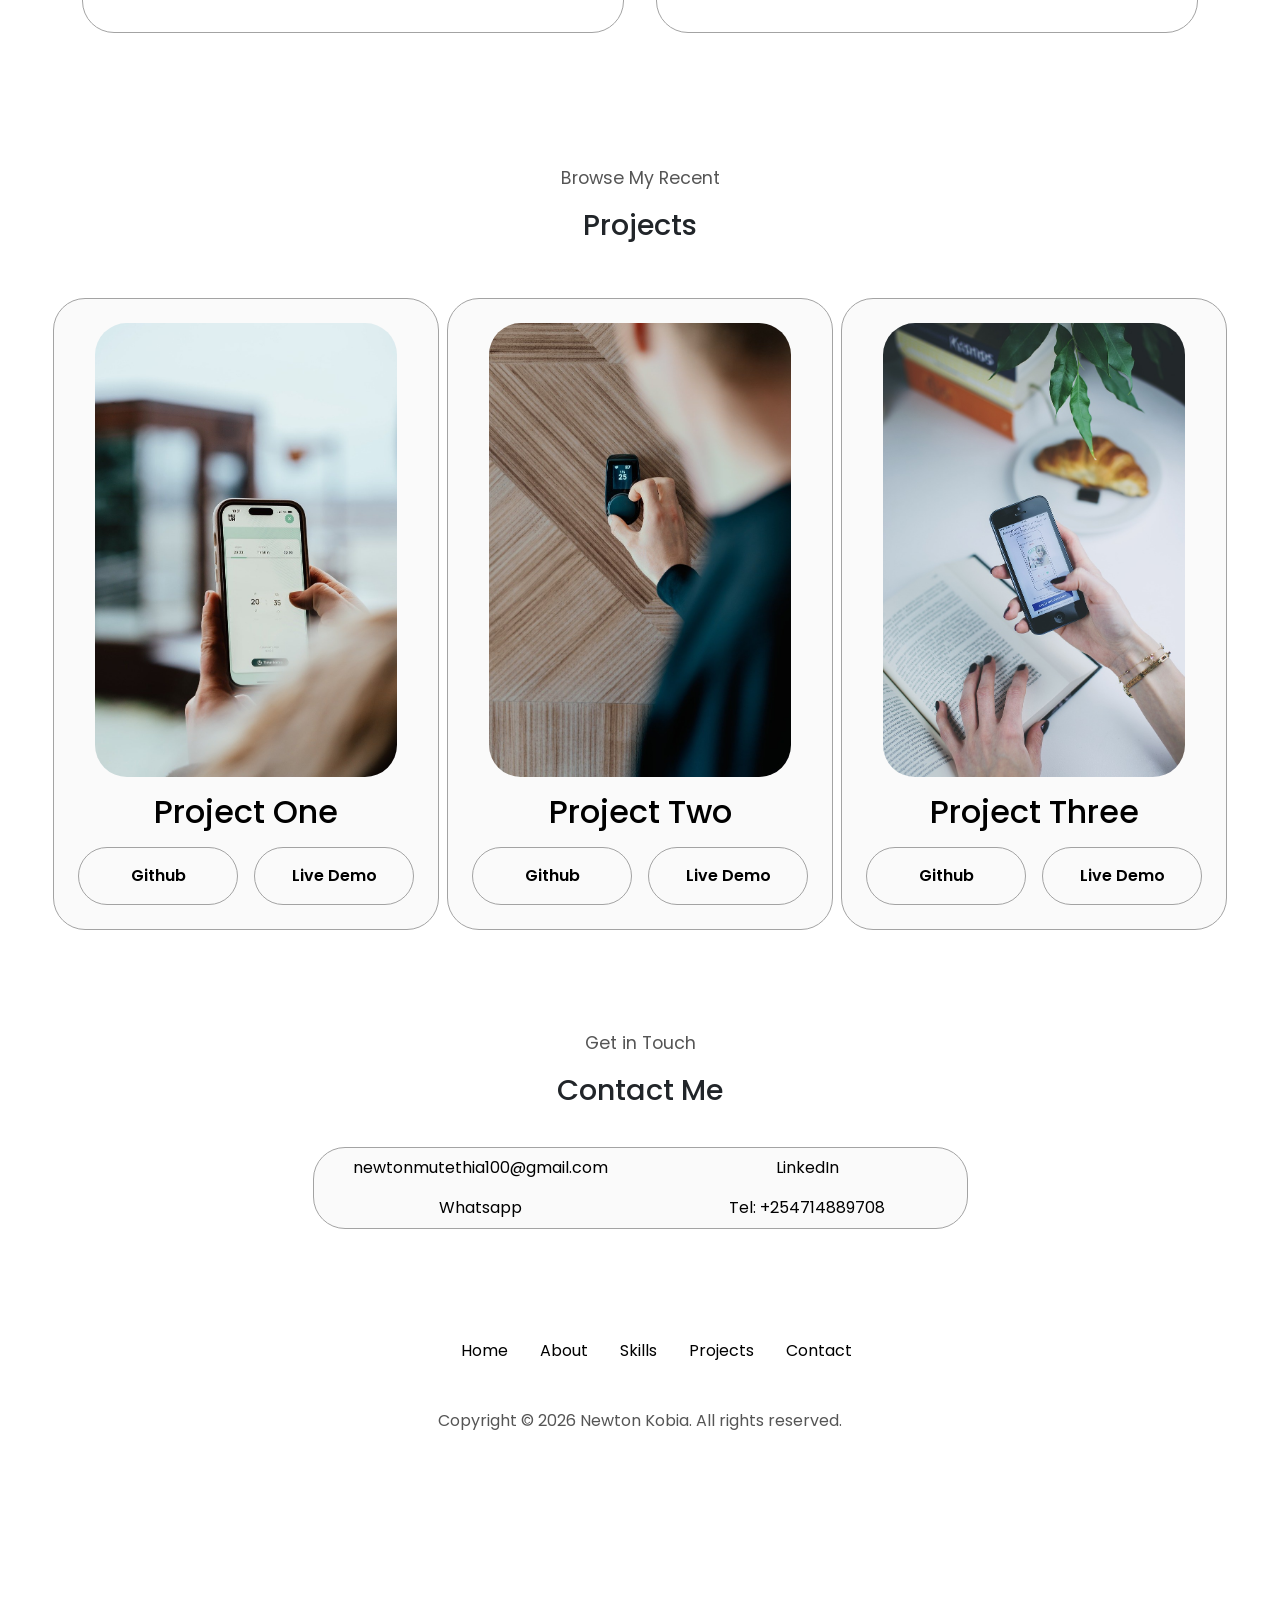
==== commit e36453d4: "Changed some areas of proffession that contradicted" ====
--- a/index.html
+++ b/index.html
@@ -101,7 +101,7 @@
                         </div>
                     </div>
                     <div class="text-container">
-                        <p>Hi, my name is Newton, a full-stack developer based in Nairobi, Kenya. I have worked on a number of personal projects that showcase my extensive skills, you can view some of them <a style="color: #555;" href="#projects">below</a>. I'm always learning and improving my skills as I connect with other developers, feel free to reach out through my <a style="color: #555;" href="#contact"">contact</a> </I></p>
+                        <p>Hi, my name is Newton, a Backendstack developer based in Nairobi, Kenya. I also do some Frontend work but not of the highest creativity, I guess you can't be good everything😂. I have worked on a number of personal projects that showcase my extensive skills, you can view some of them <a style="color: #555;" href="#projects">below</a>. I'm always learning and improving my skills as I connect with other developers, feel free to reach out through my <a style="color: #555;" href="#contact"">contact</a> </I></p>
                     </div>
                 </div>
             </div>
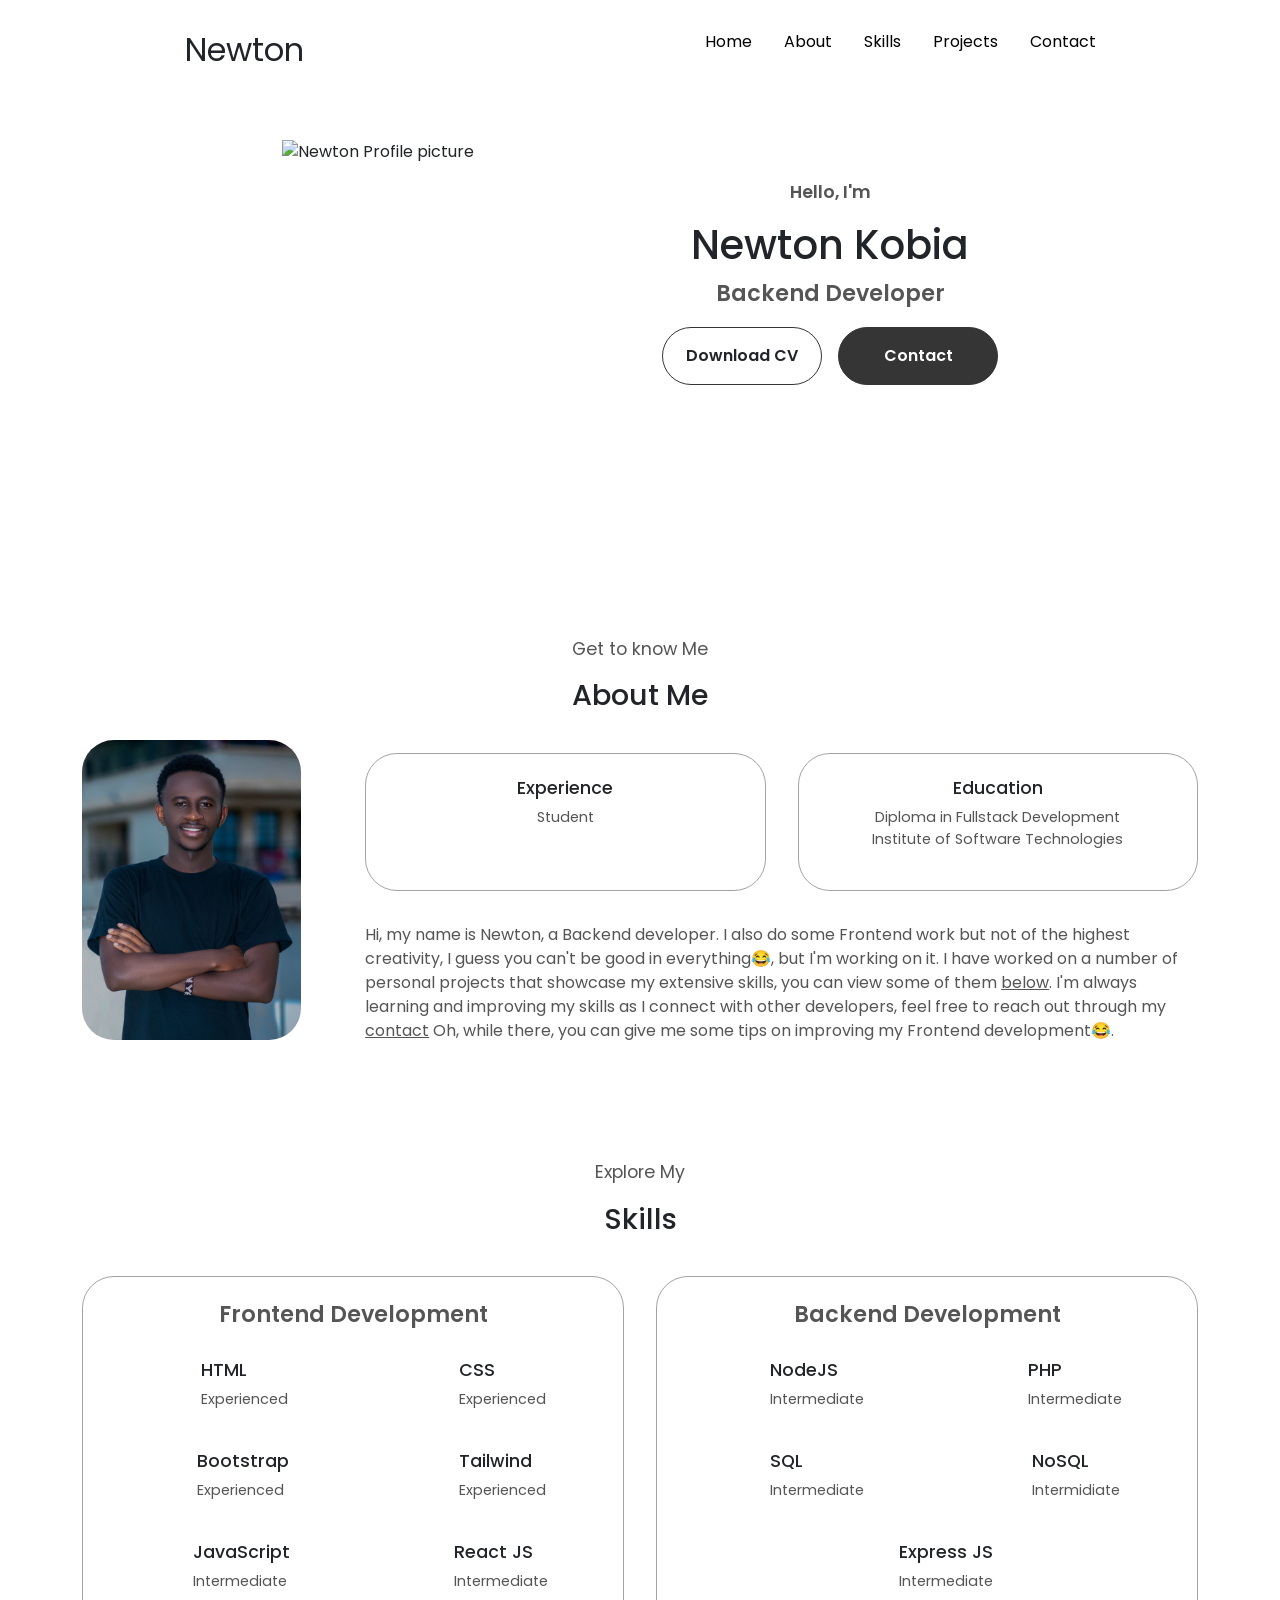
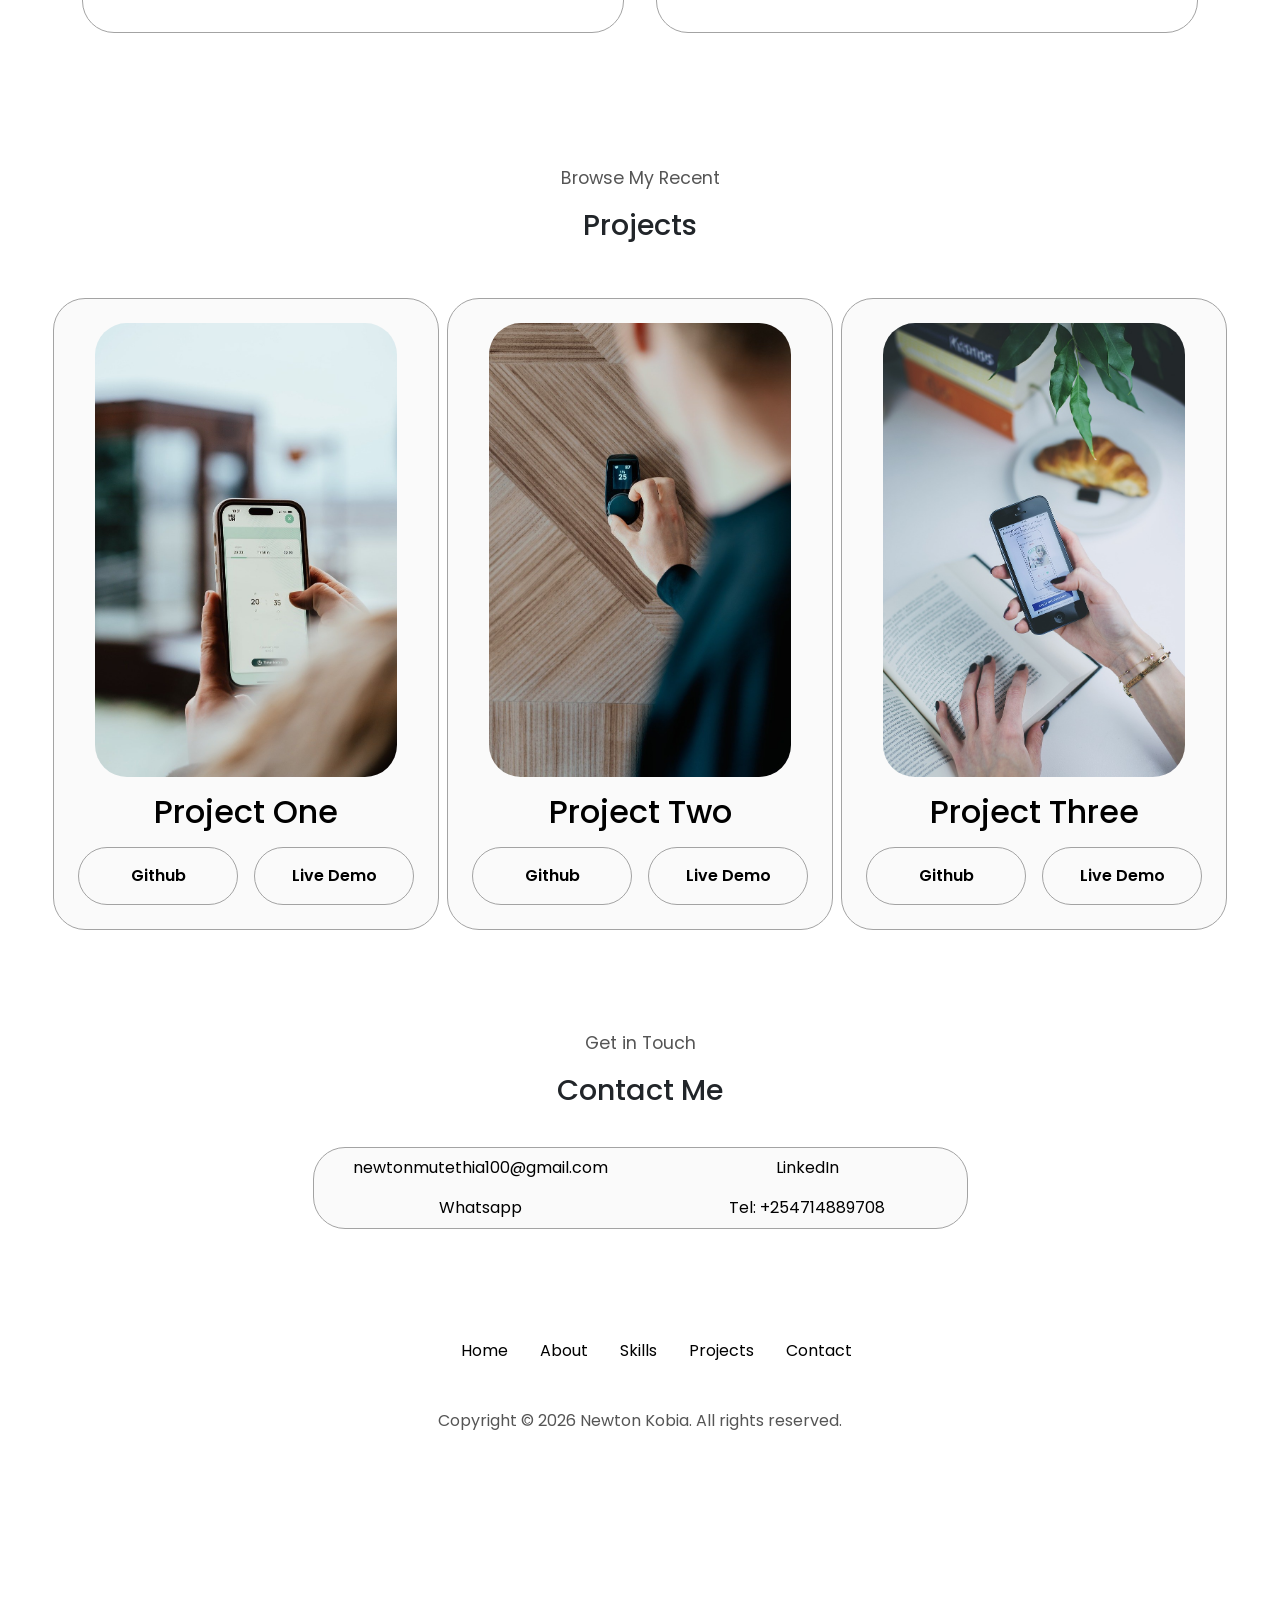
==== commit 40715e33: "Added some fun comments" ====
--- a/index.html
+++ b/index.html
@@ -101,7 +101,10 @@
                         </div>
                     </div>
                     <div class="text-container">
-                        <p>Hi, my name is Newton, a Backendstack developer based in Nairobi, Kenya. I also do some Frontend work but not of the highest creativity, I guess you can't be good everything😂. I have worked on a number of personal projects that showcase my extensive skills, you can view some of them <a style="color: #555;" href="#projects">below</a>. I'm always learning and improving my skills as I connect with other developers, feel free to reach out through my <a style="color: #555;" href="#contact"">contact</a> </I></p>
+                        <p>Hi, my name is Newton, a Backend developer. I also do some Frontend work but not of the highest creativity, I guess you can't be good in everything😂, 
+                            but I'm working on it. I have worked on a number of personal projects that showcase my extensive skills, you can view some of them <a style="color: #555;" href="#projects">below</a>. 
+                            I'm always learning and improving my skills as I connect with other developers, feel free to reach out through my <a style="color: #555;" href="#contact"">contact</a>
+                        Oh, while there, you can give me some tips on improving my Frontend development😂.</p>
                     </div>
                 </div>
             </div>
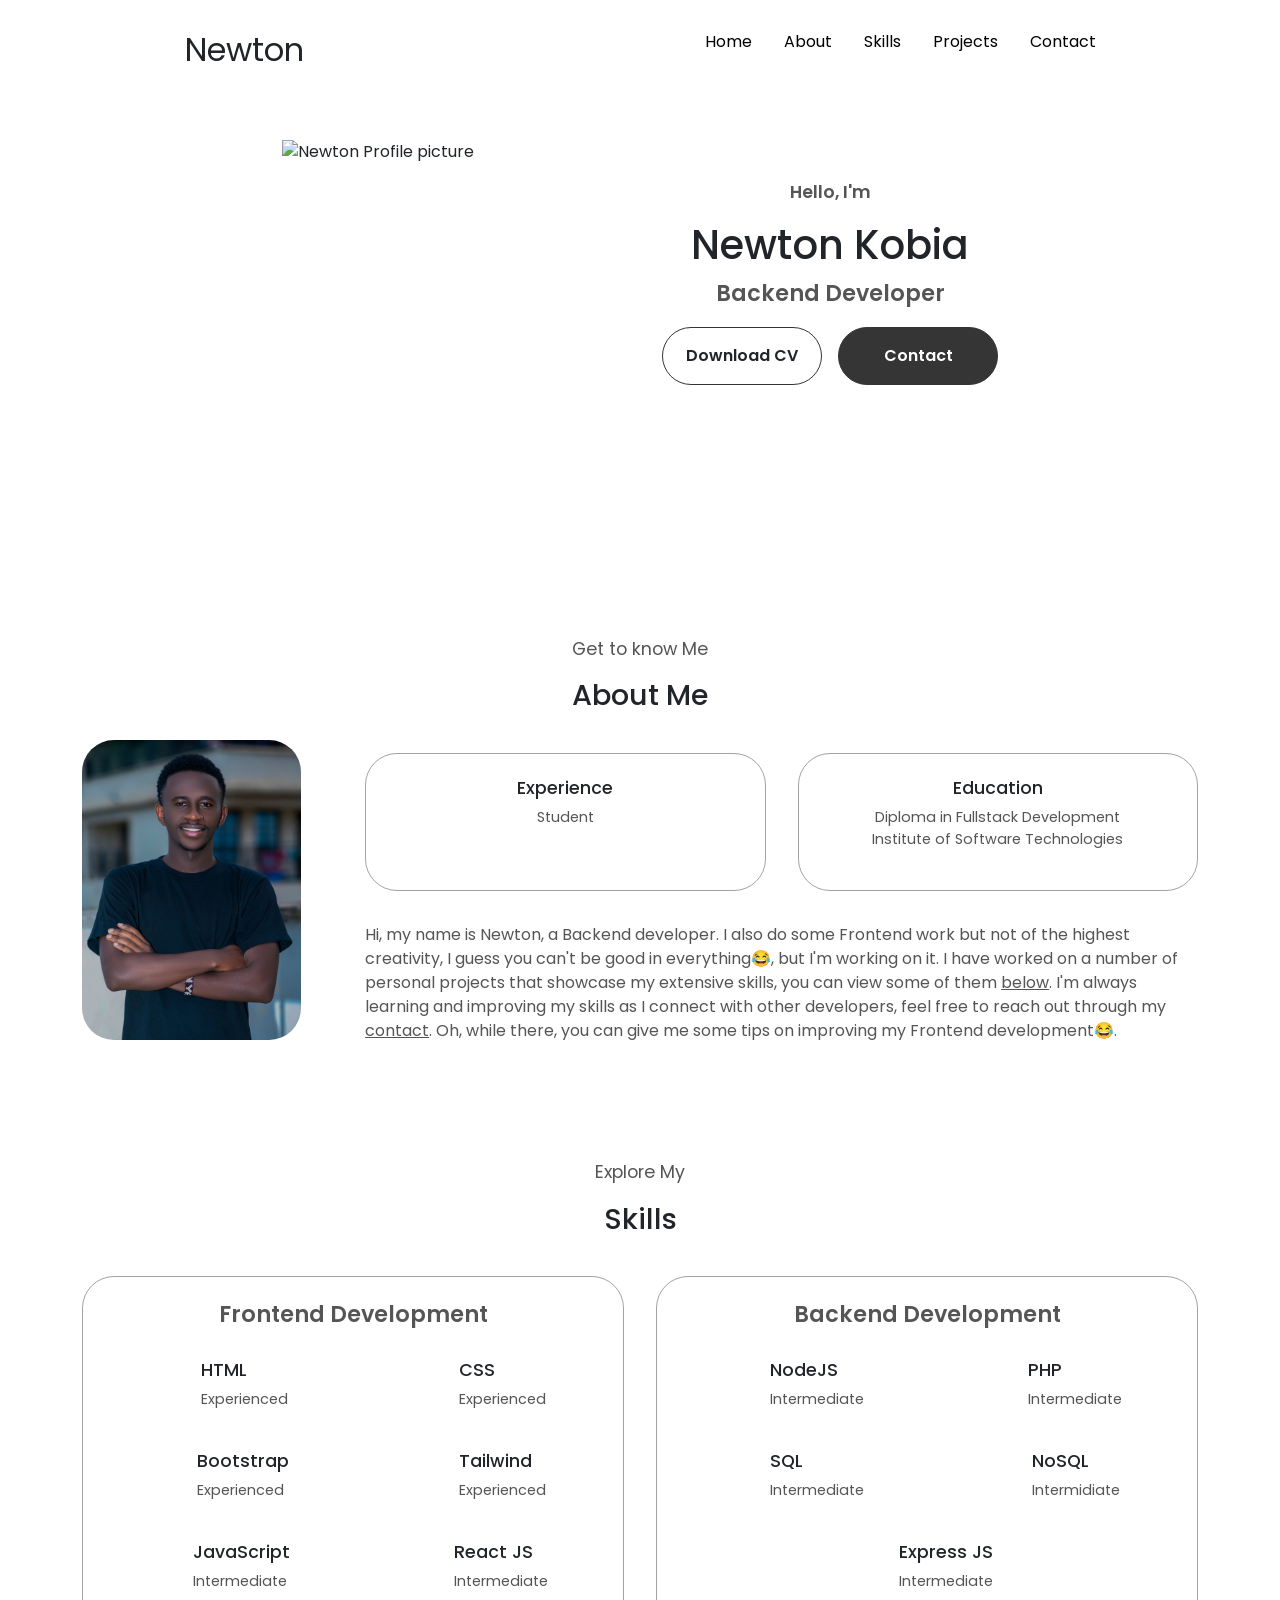
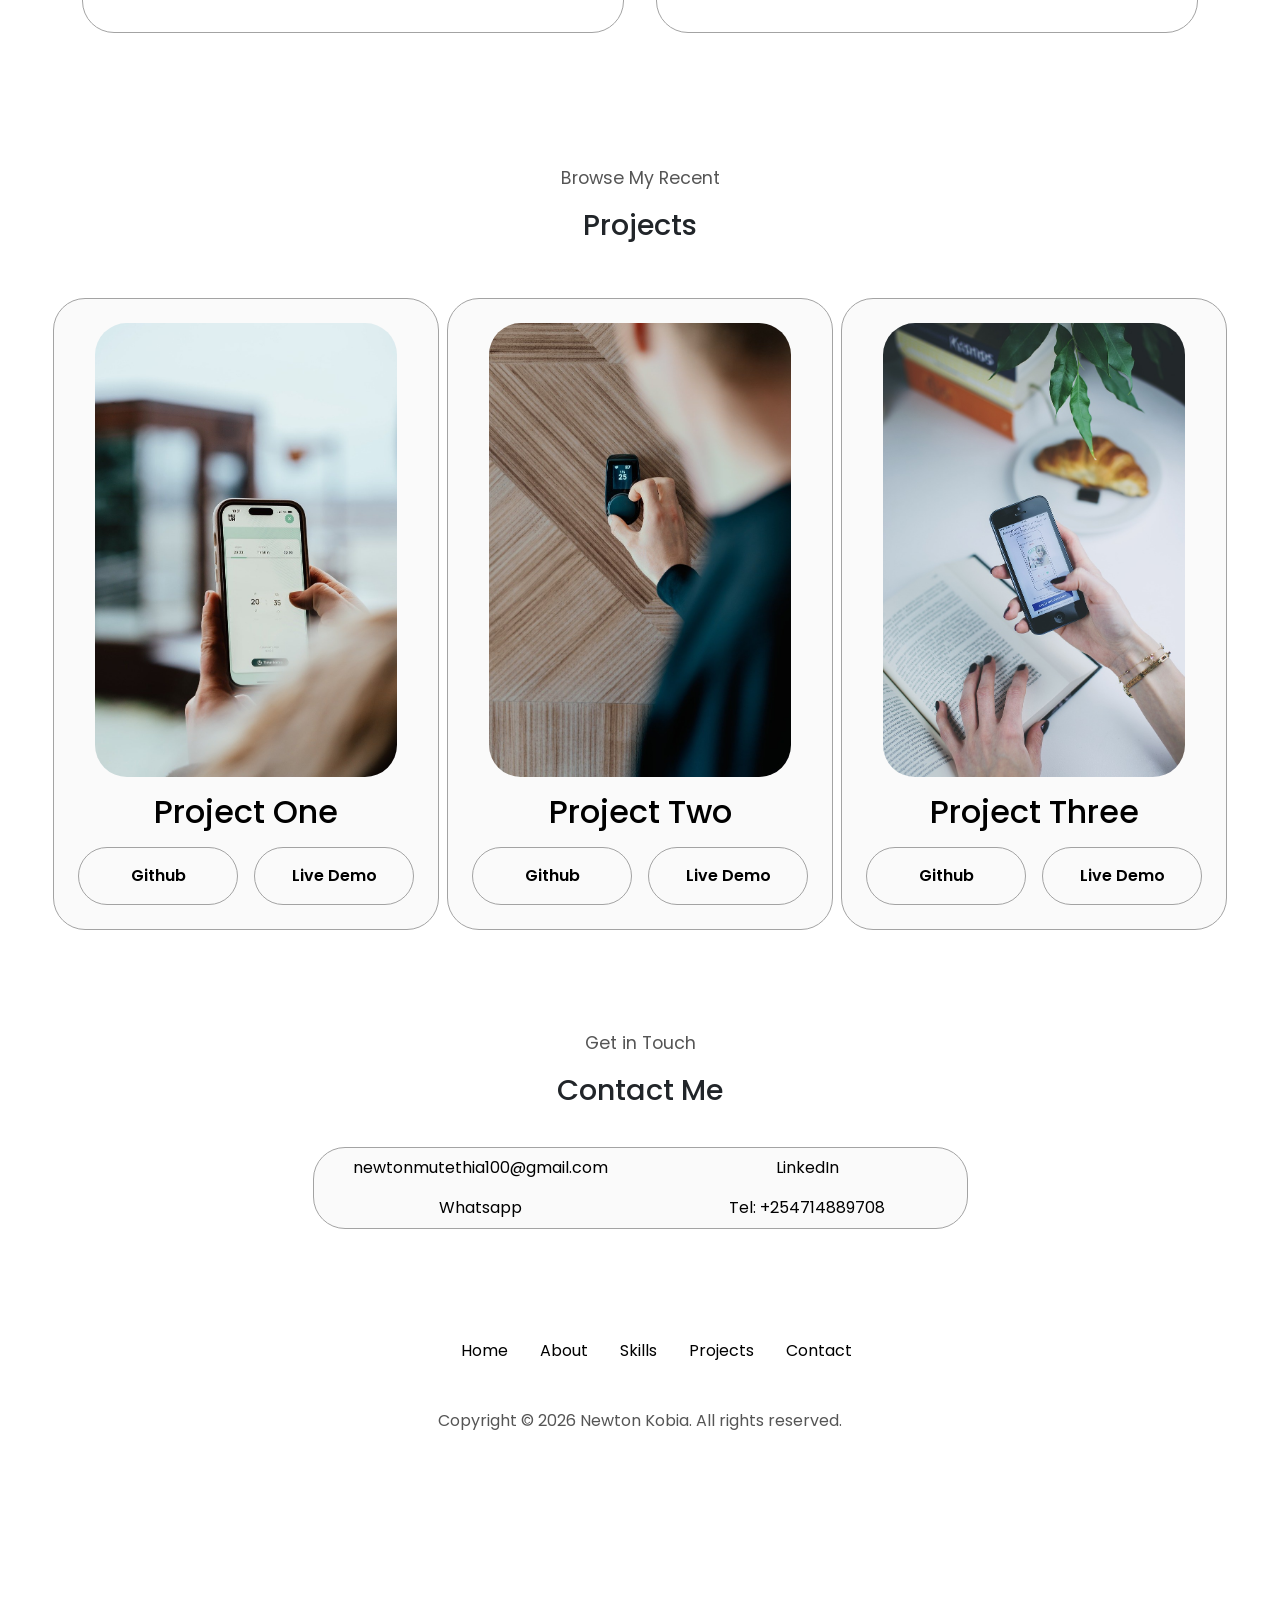
==== commit a38b2130: "Update index.html" ====
--- a/index.html
+++ b/index.html
@@ -103,7 +103,7 @@
                     <div class="text-container">
                         <p>Hi, my name is Newton, a Backend developer. I also do some Frontend work but not of the highest creativity, I guess you can't be good in everything😂, 
                             but I'm working on it. I have worked on a number of personal projects that showcase my extensive skills, you can view some of them <a style="color: #555;" href="#projects">below</a>. 
-                            I'm always learning and improving my skills as I connect with other developers, feel free to reach out through my <a style="color: #555;" href="#contact"">contact</a>
+                            I'm always learning and improving my skills as I connect with other developers, feel free to reach out through my <a style="color: #555;" href="#contact"">contact</a>. 
                         Oh, while there, you can give me some tips on improving my Frontend development😂.</p>
                     </div>
                 </div>
